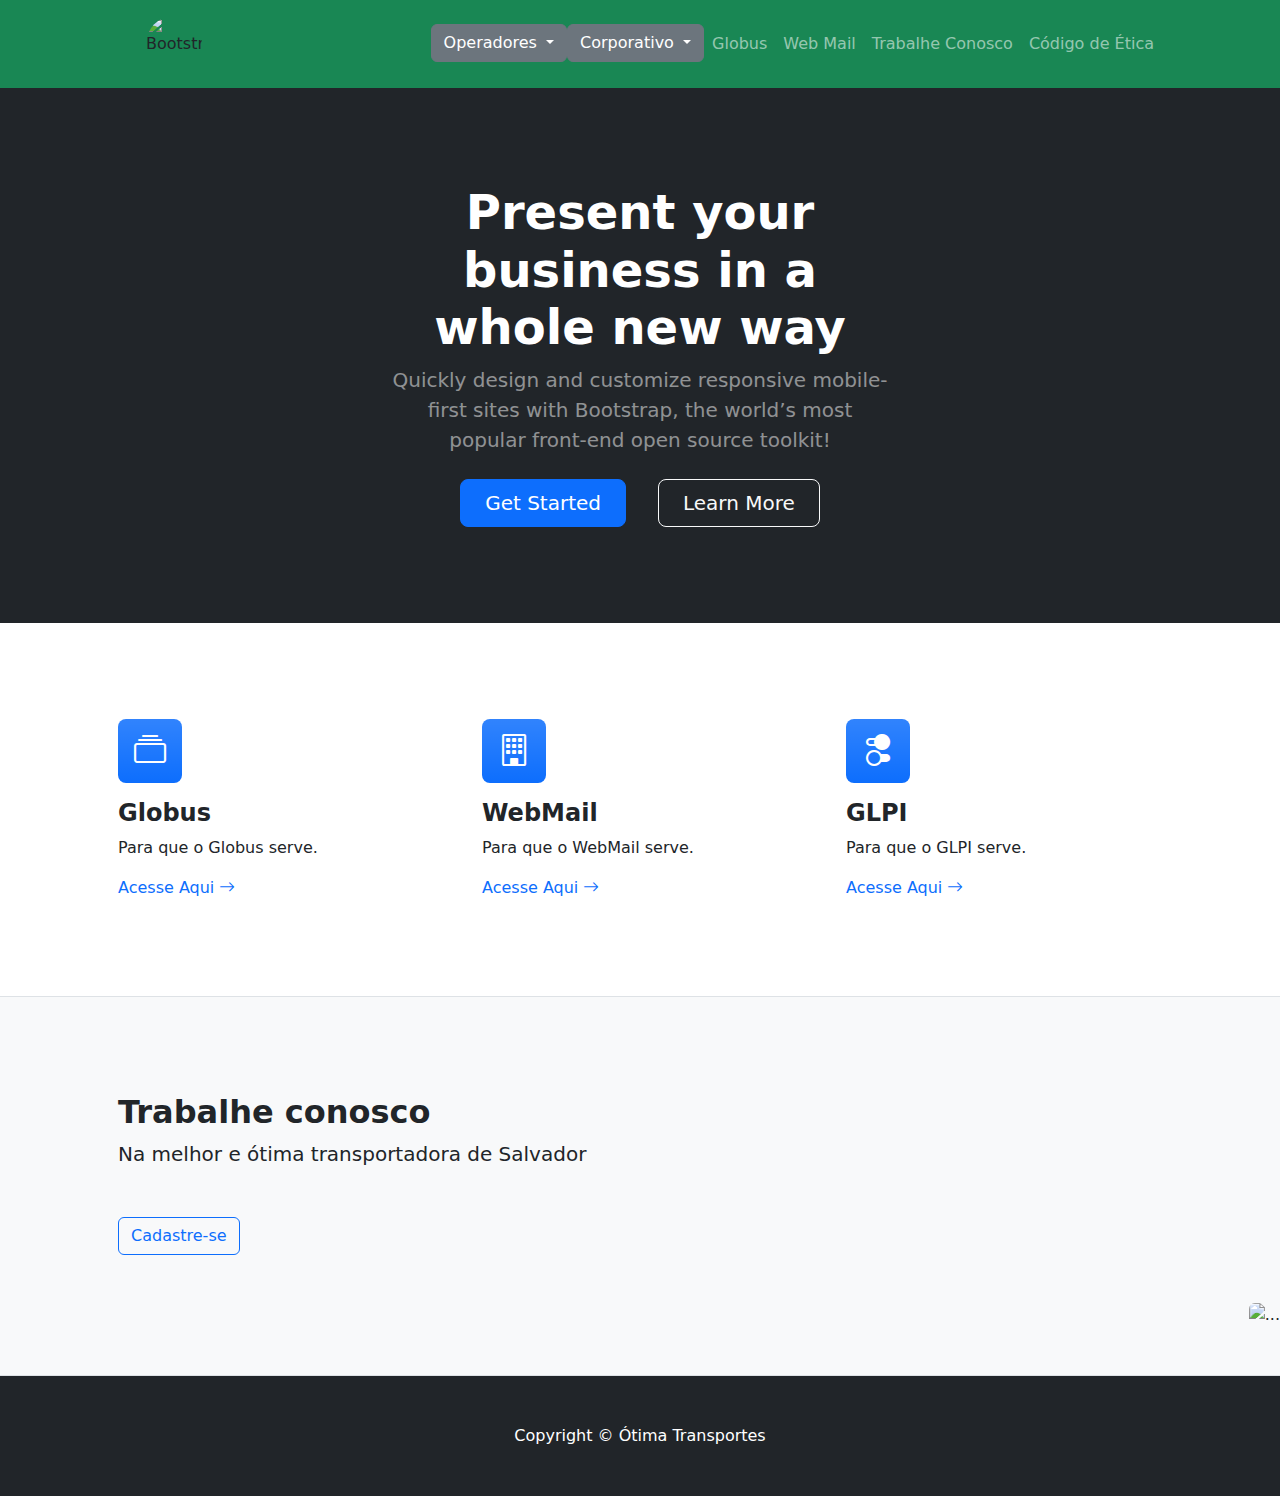
==== index.html @ 7c4f7515 "Update" ====
<!DOCTYPE html>
<html lang="Pt-br">
    <head>
        <meta charset="utf-8" />
        <meta name="viewport" content="width=device-width, initial-scale=1, shrink-to-fit=no" />
        <meta name="description" content="" />
        <meta name="author" content="" />
        <title>Ottrans</title>
        <!-- Icone do Navegador-->
        <link rel="icon" type="image/x-icon" href="LOGO nova 1.png"  />
        <!-- Bootstrap -->
        <link href="https://cdn.jsdelivr.net/npm/bootstrap-icons@1.4.1/font/bootstrap-icons.css" rel="stylesheet" />
        <!-- CSS -->
        <link href="css/styles.css" rel="stylesheet" />
    </head>
    <body>
        <!-- Barra de Navegação Responsiva-->
        <nav class="navbar navbar-expand-lg navbar-dark bg-success">
            <div class="container px-5">
                <a class="navbar-brand" href=""></a>
                <nav class="navbar bg-body-tertiary">
                    <div class="container"> 
                        <img src="Logo_Integra.png" alt="Bootstrap" class="rounded-circle" width="56" height="56">
                    </div>
                  </nav>
                <button class="navbar-toggler" type="button" data-bs-toggle="collapse" data-bs-target="#navbarSupportedContent" aria-controls="navbarSupportedContent" aria-expanded="false" aria-label="Toggle navigation"><span class="navbar-toggler-icon"></span></button>
                <div class="collapse navbar-collapse" id="navbarSupportedContent">
                    <ul class="navbar-nav ms-auto mb-2 mb-lg-0">
                        <div class="dropdown">
                            <button class="btn btn-secondary dropdown-toggle" type="button" id="dropdownMenuButton1" data-bs-toggle="dropdown" aria-expanded="false">
                              Operadores
                            </button>
                            <ul class="dropdown-menu" aria-labelledby="dropdownMenuButton1">
                              <li><a class="dropdown-item" href="http://10.1.2.81:8070/mobile/login.php">Manutenção</a></li>
                              <li><a class="dropdown-item" href="http://168.138.224.182:8085/TerminalWeb/Login.aspx?ReturnUrl=%2fTerminalWeb%2f">Terminal Web</a></li>
                            </ul>
                          </div><div class="dropdown">
                            <button class="btn btn-secondary dropdown-toggle" type="button" id="dropdownMenuButton1" data-bs-toggle="dropdown" aria-expanded="false">
                              Corporativo
                            </button>
                            <ul class="dropdown-menu" aria-labelledby="dropdownMenuButton1">
                              <li><a class="dropdown-item" href="http://10.1.1.5/qlikview/login.htm">QLIK View</a></li>
                              <li><a class="dropdown-item" href="http://chamados.otimatransportes.com.br/glpi/">Service Desk</a></li>
                              <li><a class="dropdown-item" href="https://download.anydesk.com/AnyDesk.exe?_ga=2.78576784.565637436.1584561536-520688070.1580412874">Acesso Remoto</a></li>
                              <li><a class="dropdown-item" href="https://eadglobus.maestrus.com/ead/login/">EAD Globus</a></li>
                              <li><a class="dropdown-item" href="https://webmail-seguro.com.br/ottrans.com.br/v2/">WebMail Antigo</a></li>
                            </ul>
                          </div>
                          <li class="nav-item"><a class="nav-link" href="https://globus.skyinone.net/user/">Globus</a></li>
                          <li class="nav-item"><a class="nav-link" href="https://webmail.ottrans.com.br/">Web Mail</a></li>
                        <li class="nav-item"><a class="nav-link" href="http://intranet.ottrans.com.br:8070/curriculo/">Trabalhe Conosco</a></li>
                        <li class="nav-item"><a class="nav-link" href="http://www.ottrans.com.br/Codigo-de-Etica-e-Conduta.pdf">Código de Ética</a></li>
                         </ul>
                </div>
            </div>
        </nav>
        <!-- Menu Primario-->
        <header class="bg-dark py-5">
            <div class="container px-5">
                <div class="row gx-5 justify-content-center">
                    <div class="col-lg-6">
                        <div class="text-center my-5">
                            <h1 class="display-5 fw-bolder text-white mb-2">Present your business in a whole new way</h1>
                            <p class="lead text-white-50 mb-4">Quickly design and customize responsive mobile-first sites with Bootstrap, the world’s most popular front-end open source toolkit!</p>
                            <div class="d-grid gap-3 d-sm-flex justify-content-sm-center">
                                <a class="btn btn-primary btn-lg px-4 me-sm-3" href="#features">Get Started</a>
                                <a class="btn btn-outline-light btn-lg px-4" href="#!">Learn More</a>
                            </div>
                        </div>
                    </div>
                </div>
            </div>
        </header>
        <!-- Menu Secundario -->
        <section class="py-5 border-bottom" id="features">
            <div class="container px-5 my-5">
                <div class="row gx-5">
                    <div class="col-lg-4 mb-5 mb-lg-0">
                        <div class="feature bg-primary bg-gradient text-white rounded-3 mb-3"><i class="bi bi-collection"></i></div>
                        <h2 class="h4 fw-bolder">Globus</h2>
                        <p>Para que o Globus serve.</p>
                        <a class="text-decoration-none" href="https://globus.skyinone.net/user/">
                            Acesse Aqui
                            <i class="bi bi-arrow-right"></i>
                        </a>
                    </div>
                    <div class="col-lg-4 mb-5 mb-lg-0">
                        <div class="feature bg-primary bg-gradient text-white rounded-3 mb-3"><i class="bi bi-building"></i></div>
                        <h2 class="h4 fw-bolder">WebMail</h2>
                        <p>Para que o WebMail serve.</p>
                        <a class="text-decoration-none" href="https://webmail.ottrans.com.br/">
                            Acesse Aqui
                            <i class="bi bi-arrow-right"></i>
                        </a>
                    </div>
                    <div class="col-lg-4">
                        <div class="feature bg-primary bg-gradient text-white rounded-3 mb-3"><i class="bi bi-toggles2"></i></div>
                        <h2 class="h4 fw-bolder">GLPI</h2>
                        <p>Para que o GLPI serve.</p>
                        <a class="text-decoration-none" href="http://chamados.otimatransportes.com.br/glpi/">
                            Acesse Aqui
                            <i class="bi bi-arrow-right"></i>
                        </a>
                    </div>
                </div>
            </div>
        </section>
        <!-- Trabalhe Conosco-->
        
        <section class="bg-light py-5 border-bottom">
            <div class="container px-5 my-5">
                <div class="text-left mb-5">
                    <h2 class="fw-bolder">Trabalhe conosco</h2>
                    <p class="lead mb-0">Na melhor e ótima transportadora de Salvador</p> </div>
                                <div class="justify-left"><a class="btn btn-outline-primary"  href="http://intranet.ottrans.com.br:8070/curriculo/">Cadastre-se</a></div>
                            </div>
                            <div class="text-end">
                                <div class="text-right">
                                    <img src="download.png" class="rounded" alt="...">
                                  </div>

                        </div>
            </div> 
            

        </section>
        <!-- Footer-->
        <footer class="py-5 bg-dark">
            <div class="container px-5"><p class="m-0 text-center text-white">Copyright &copy; Ótima Transportes</p></div>
        </footer>
        <!-- Bootstrap core JS-->
        <script src="https://cdn.jsdelivr.net/npm/bootstrap@5.2.3/dist/js/bootstrap.bundle.min.js"></script>
        <!-- Core theme JS-->
        <script src="js/scripts.js"></script>
        <!-- * * * * * * * * * * * * * * * * * * * * * * * * * * * * * * * * * * * * * * * *-->
        <!-- * *                               SB Forms JS                               * *-->
        <!-- * * Activate your form at https://startbootstrap.com/solution/contact-forms * *-->
        <!-- * * * * * * * * * * * * * * * * * * * * * * * * * * * * * * * * * * * * * * * *-->
        <script src="https://cdn.startbootstrap.com/sb-forms-latest.js"></script>
    </body>
</html>
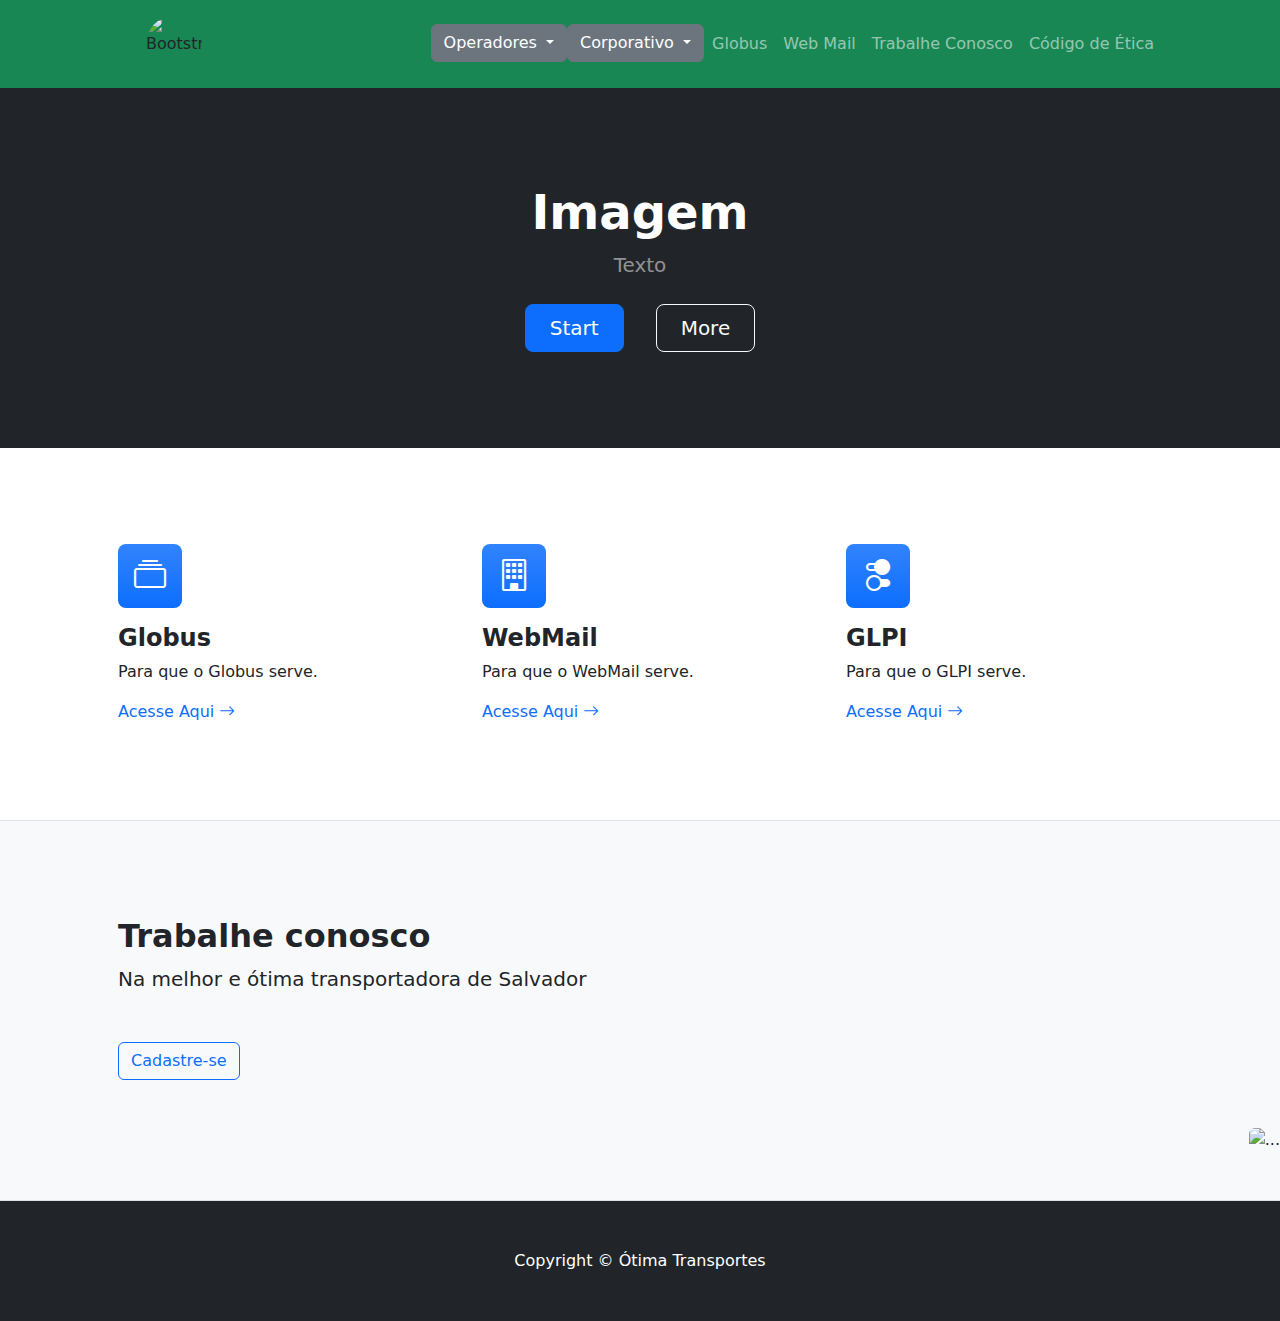
==== commit 81b1b14f: "Update index.html" ====
--- a/index.html
+++ b/index.html
@@ -60,11 +60,11 @@
                 <div class="row gx-5 justify-content-center">
                     <div class="col-lg-6">
                         <div class="text-center my-5">
-                            <h1 class="display-5 fw-bolder text-white mb-2">Present your business in a whole new way</h1>
-                            <p class="lead text-white-50 mb-4">Quickly design and customize responsive mobile-first sites with Bootstrap, the world’s most popular front-end open source toolkit!</p>
+                            <h1 class="display-5 fw-bolder text-white mb-2">Imagem </h1>
+                            <p class="lead text-white-50 mb-4">Texto</p>
                             <div class="d-grid gap-3 d-sm-flex justify-content-sm-center">
-                                <a class="btn btn-primary btn-lg px-4 me-sm-3" href="#features">Get Started</a>
-                                <a class="btn btn-outline-light btn-lg px-4" href="#!">Learn More</a>
+                                <a class="btn btn-primary btn-lg px-4 me-sm-3" href="#features">Start</a>
+                                <a class="btn btn-outline-light btn-lg px-4" href="#!">More</a>
                             </div>
                         </div>
                     </div>
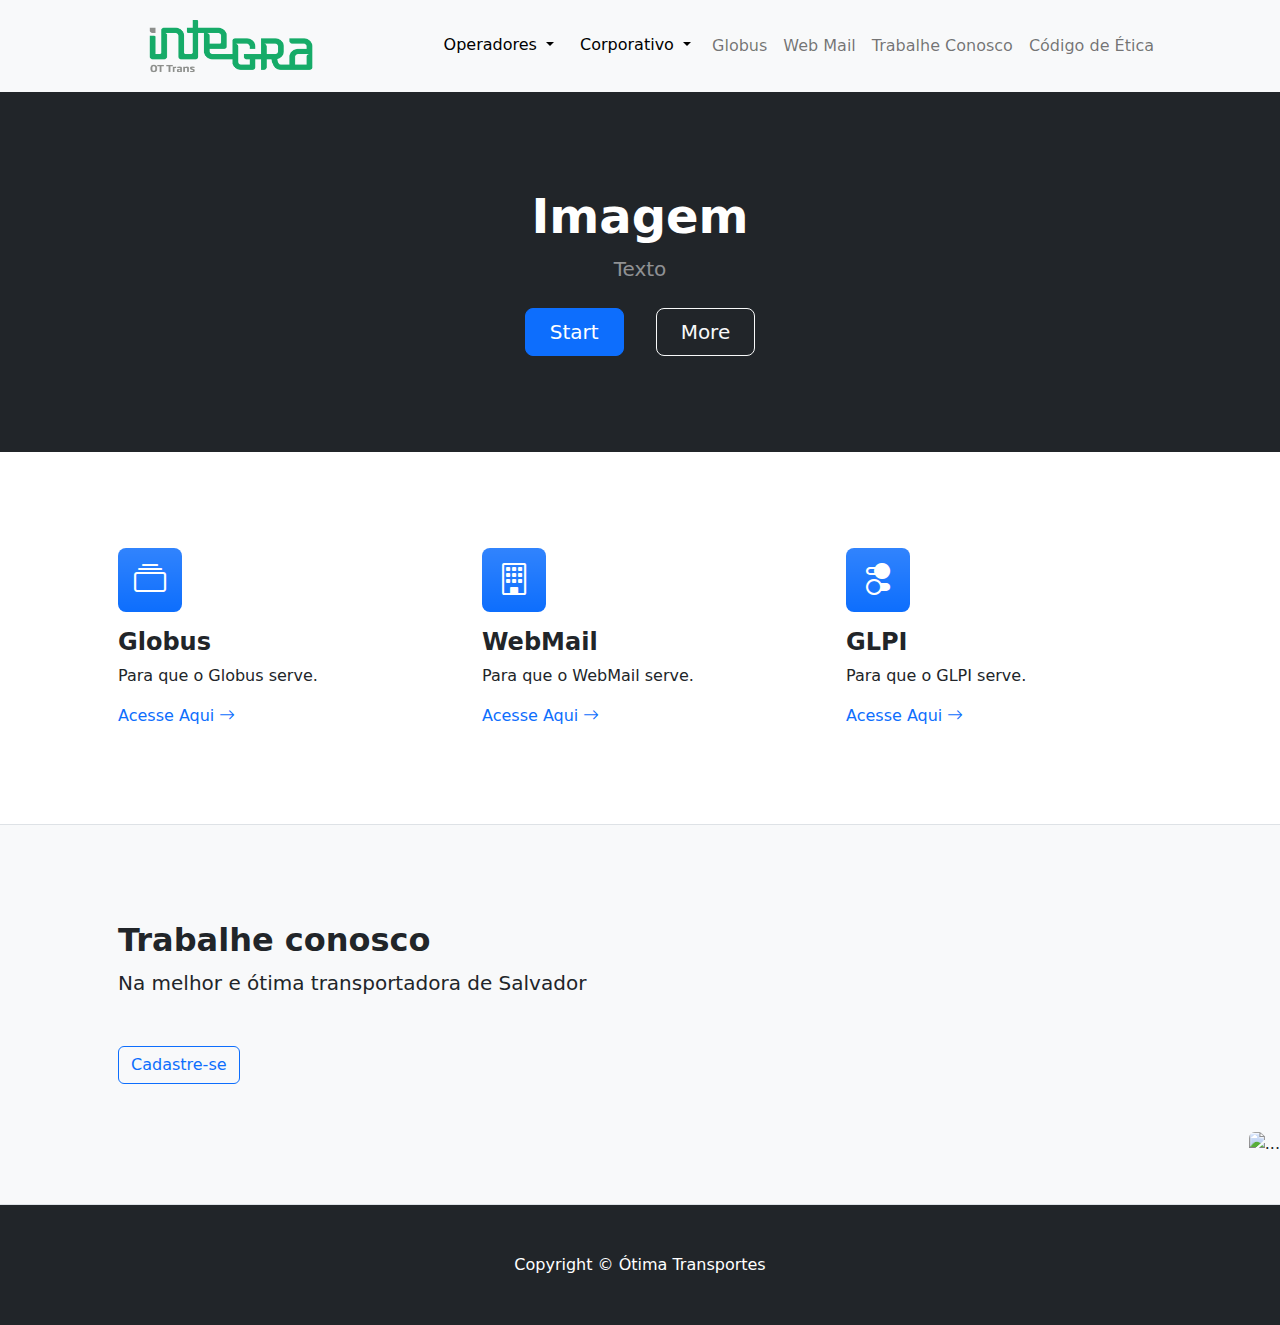
==== commit b9b69e85: "Upload" ====
--- a/index.html
+++ b/index.html
@@ -7,7 +7,7 @@
         <meta name="author" content="" />
         <title>Ottrans</title>
         <!-- Icone do Navegador-->
-        <link rel="icon" type="image/x-icon" href="LOGO nova 1.png"  />
+        <link rel="icon" type="image/x-icon" href="LOGO ICONE.png"  />
         <!-- Bootstrap -->
         <link href="https://cdn.jsdelivr.net/npm/bootstrap-icons@1.4.1/font/bootstrap-icons.css" rel="stylesheet" />
         <!-- CSS -->
@@ -15,12 +15,12 @@
     </head>
     <body>
         <!-- Barra de Navegação Responsiva-->
-        <nav class="navbar navbar-expand-lg navbar-dark bg-success">
+        <nav class="navbar navbar-expand-lg navbar-dark bg-light">
             <div class="container px-5">
                 <a class="navbar-brand" href=""></a>
                 <nav class="navbar bg-body-tertiary">
                     <div class="container"> 
-                        <img src="Logo_Integra.png" alt="Bootstrap" class="rounded-circle" width="56" height="56">
+                        <img src="meubuzu-integra-ottrans-.jpg" alt="Bootstrap" width="170" height="60">
                     </div>
                   </nav>
                 <button class="navbar-toggler" type="button" data-bs-toggle="collapse" data-bs-target="#navbarSupportedContent" aria-controls="navbarSupportedContent" aria-expanded="false" aria-label="Toggle navigation"><span class="navbar-toggler-icon"></span></button>
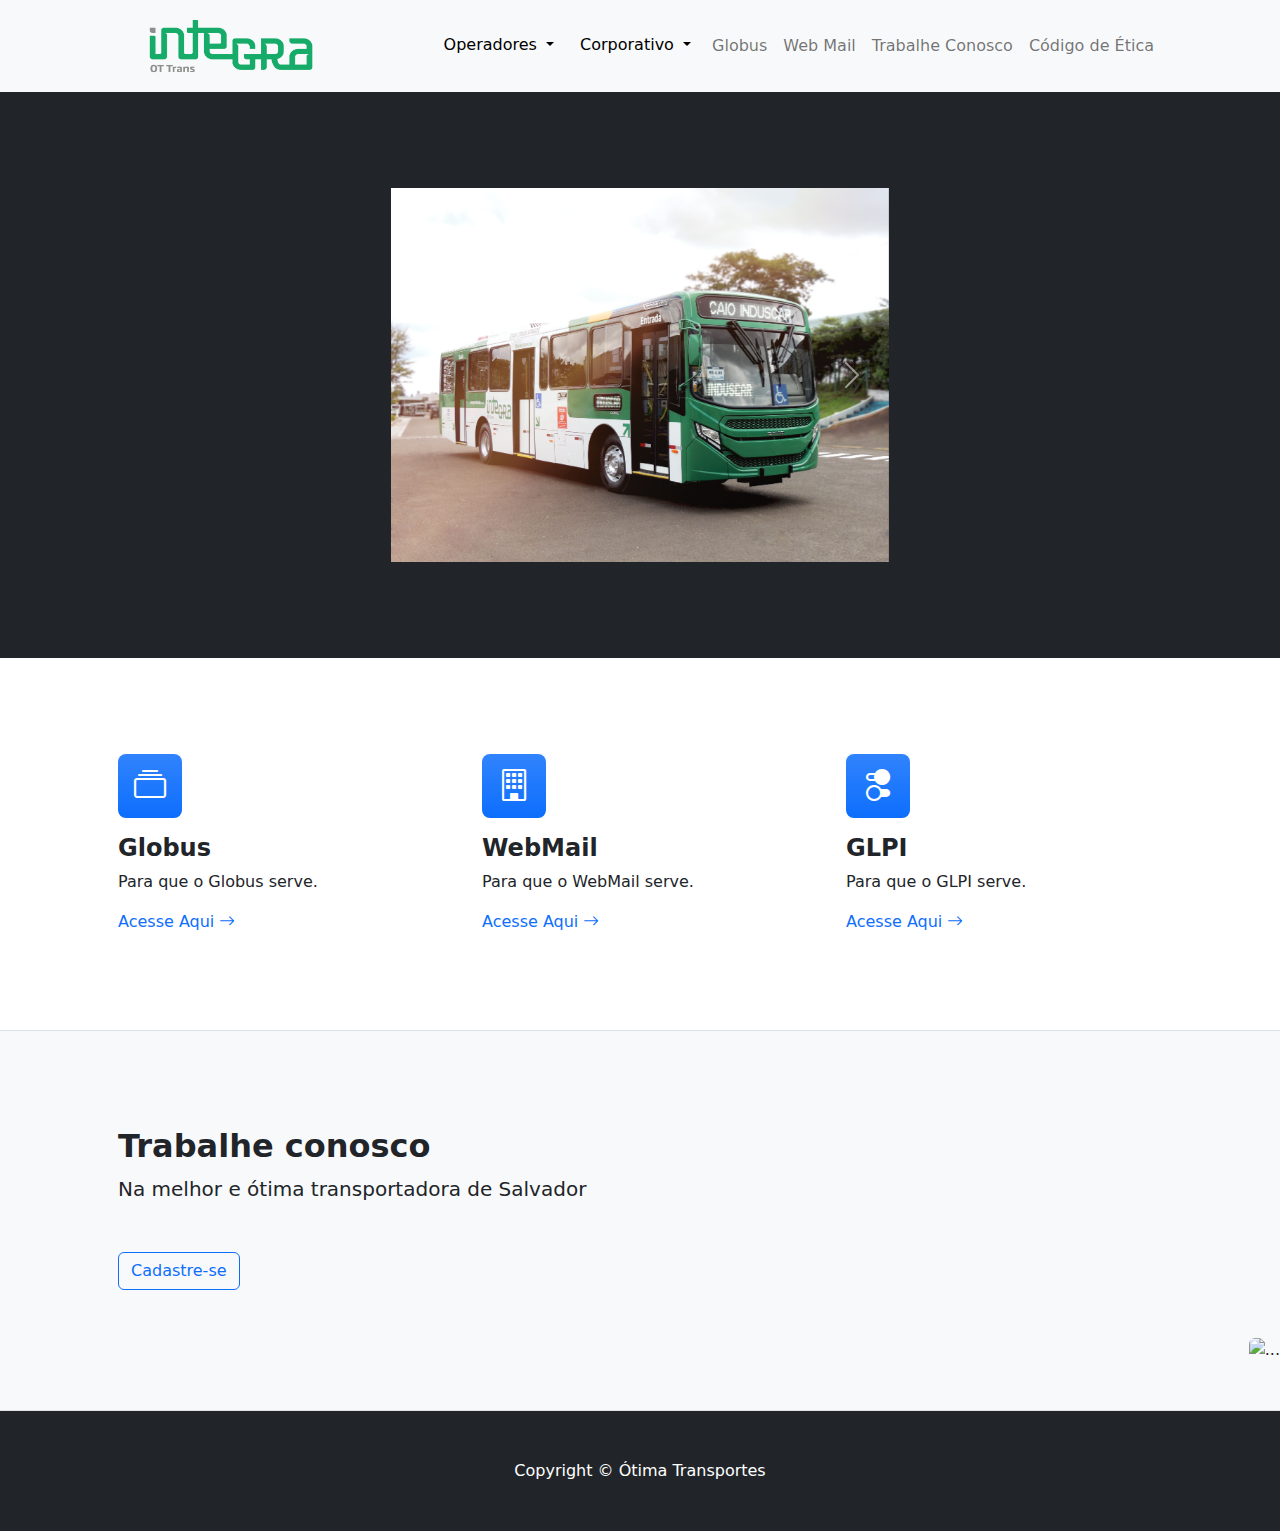
==== commit 280ad479: "Upload do site" ====
--- a/index.html
+++ b/index.html
@@ -60,11 +60,29 @@
                 <div class="row gx-5 justify-content-center">
                     <div class="col-lg-6">
                         <div class="text-center my-5">
-                            <h1 class="display-5 fw-bolder text-white mb-2">Imagem </h1>
-                            <p class="lead text-white-50 mb-4">Texto</p>
-                            <div class="d-grid gap-3 d-sm-flex justify-content-sm-center">
-                                <a class="btn btn-primary btn-lg px-4 me-sm-3" href="#features">Start</a>
-                                <a class="btn btn-outline-light btn-lg px-4" href="#!">More</a>
+                        <div class="d-grid gap-3 d-sm-flex justify-content-sm-center">
+                            <div id="carouselExampleInterval" class="carousel slide" data-bs-ride="carousel">
+                                <div class="carousel-inner">
+                                  <div class="carousel-item active" data-bs-interval="10000">
+                                    <img src="Onibus Slide 1.png" class="d-block w-100" alt="...">
+                                  </div>
+                                  <div class="carousel-item" data-bs-interval="2000">
+                                    <img src="Onibus Slide 2.png" class="d-block w-100" alt="...">
+                                  </div>
+                                  <div class="carousel-item">
+                                    <img src="Onibus Slide 4.png" class="d-block w-100" alt="...">
+                                  </div>
+                                </div>
+                                <button class="carousel-control-prev" type="button" data-bs-target="#carouselExampleInterval" data-bs-slide="prev">
+                                  <span class="carousel-control-prev-icon" aria-hidden="true"></span>
+                                  <span class="visually-hidden">Previous</span>
+                                </button>
+                                <button class="carousel-control-next" type="button" data-bs-target="#carouselExampleInterval" data-bs-slide="next">
+                                  <span class="carousel-control-next-icon" aria-hidden="true"></span>
+                                  <span class="visually-hidden">Next</span>
+                                </button>
+                              </div>
+                              </div>
                             </div>
                         </div>
                     </div>
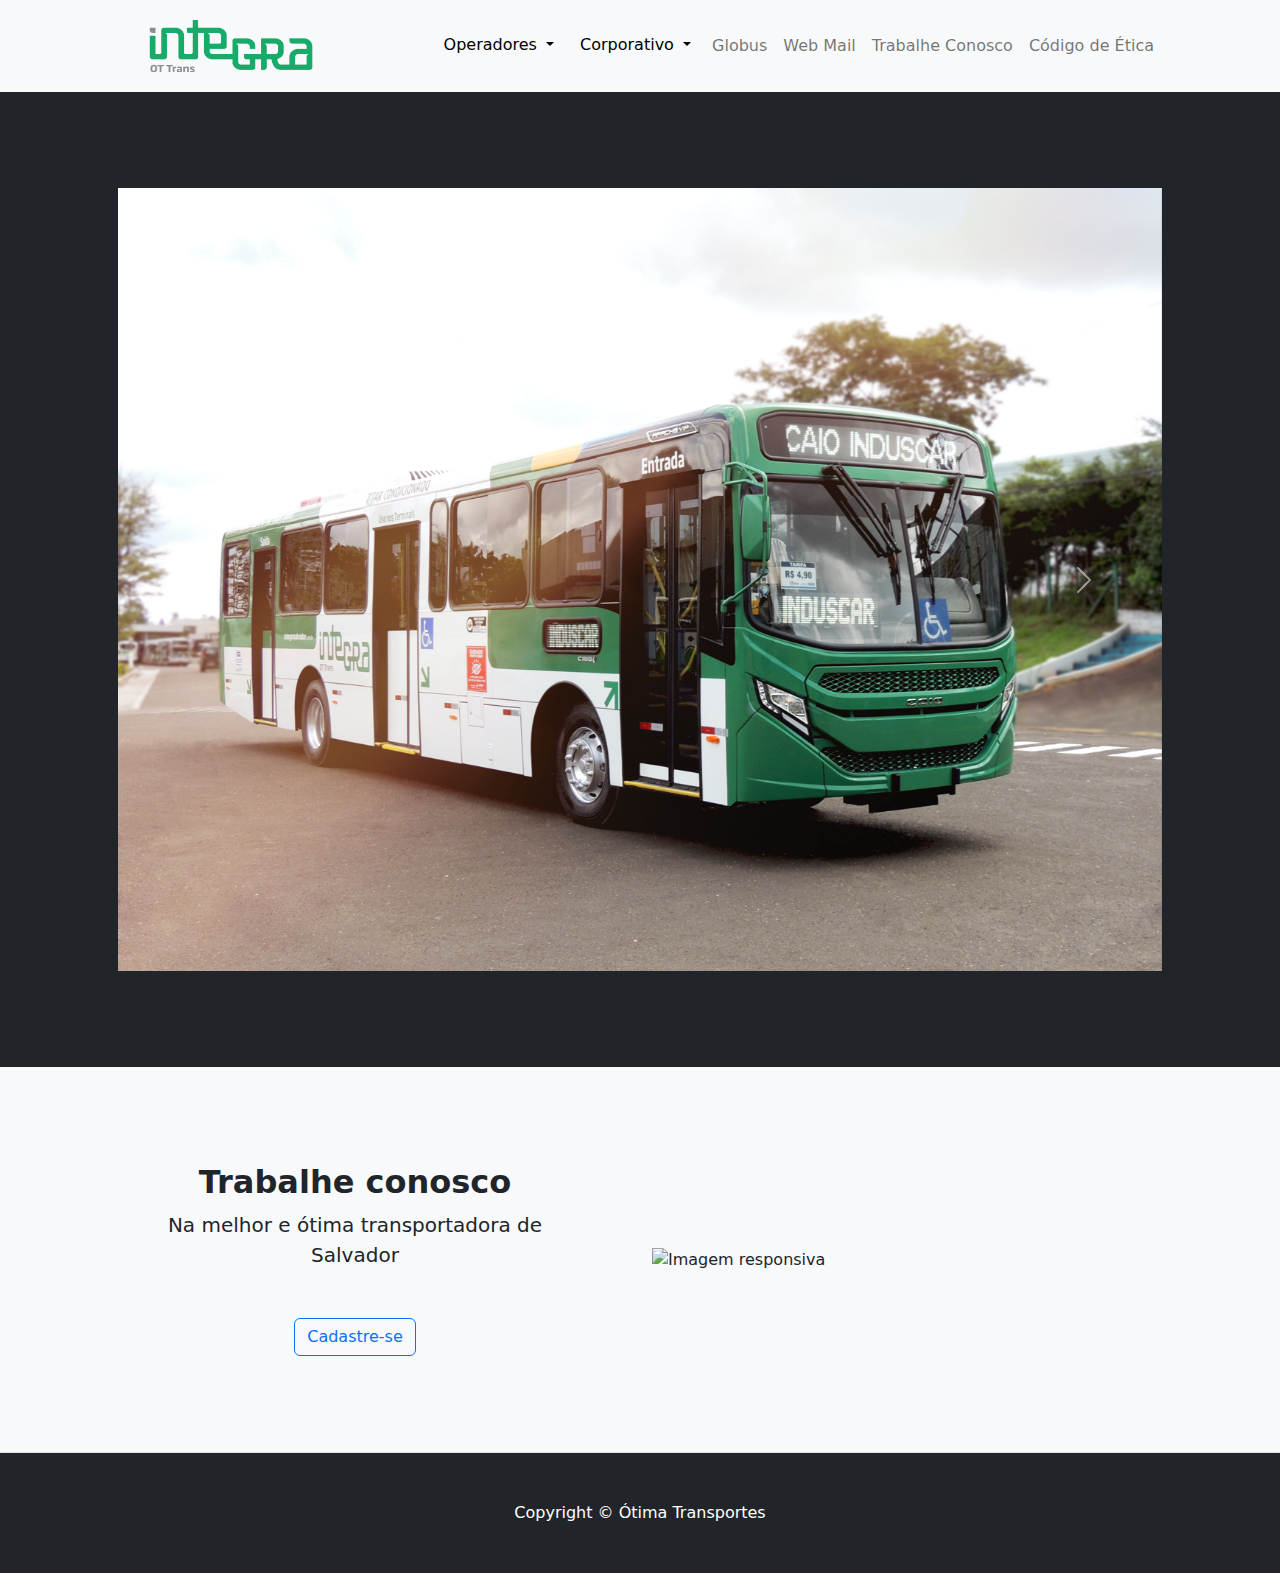
==== commit d4561f8a: "update site" ====
--- a/index.html
+++ b/index.html
@@ -15,133 +15,116 @@
     </head>
     <body>
         <!-- Barra de Navegação Responsiva-->
-        <nav class="navbar navbar-expand-lg navbar-dark bg-light">
-            <div class="container px-5">
-                <a class="navbar-brand" href=""></a>
-                <nav class="navbar bg-body-tertiary">
-                    <div class="container"> 
-                        <img src="meubuzu-integra-ottrans-.jpg" alt="Bootstrap" width="170" height="60">
-                    </div>
+        <section>
+          <nav class="navbar navbar-expand-lg navbar-dark bg-light">
+              <div class="container px-5">
+                  <a class="navbar-brand" href="#"></a>
+                  
+                  <!-- Logo -->
+                  <nav class="navbar bg-body-tertiary">
+                      <div class="container"> 
+                          <img src="meubuzu-integra-ottrans-.jpg" alt="Bootstrap" width="170" height="60">
+                      </div>
                   </nav>
-                <button class="navbar-toggler" type="button" data-bs-toggle="collapse" data-bs-target="#navbarSupportedContent" aria-controls="navbarSupportedContent" aria-expanded="false" aria-label="Toggle navigation"><span class="navbar-toggler-icon"></span></button>
-                <div class="collapse navbar-collapse" id="navbarSupportedContent">
-                    <ul class="navbar-nav ms-auto mb-2 mb-lg-0">
-                        <div class="dropdown">
-                            <button class="btn btn-secondary dropdown-toggle" type="button" id="dropdownMenuButton1" data-bs-toggle="dropdown" aria-expanded="false">
-                              Operadores
-                            </button>
-                            <ul class="dropdown-menu" aria-labelledby="dropdownMenuButton1">
-                              <li><a class="dropdown-item" href="http://10.1.2.81:8070/mobile/login.php">Manutenção</a></li>
-                              <li><a class="dropdown-item" href="http://168.138.224.182:8085/TerminalWeb/Login.aspx?ReturnUrl=%2fTerminalWeb%2f">Terminal Web</a></li>
-                            </ul>
-                          </div><div class="dropdown">
-                            <button class="btn btn-secondary dropdown-toggle" type="button" id="dropdownMenuButton1" data-bs-toggle="dropdown" aria-expanded="false">
-                              Corporativo
-                            </button>
-                            <ul class="dropdown-menu" aria-labelledby="dropdownMenuButton1">
-                              <li><a class="dropdown-item" href="http://10.1.1.5/qlikview/login.htm">QLIK View</a></li>
-                              <li><a class="dropdown-item" href="http://chamados.otimatransportes.com.br/glpi/">Service Desk</a></li>
-                              <li><a class="dropdown-item" href="https://download.anydesk.com/AnyDesk.exe?_ga=2.78576784.565637436.1584561536-520688070.1580412874">Acesso Remoto</a></li>
-                              <li><a class="dropdown-item" href="https://eadglobus.maestrus.com/ead/login/">EAD Globus</a></li>
-                              <li><a class="dropdown-item" href="https://webmail-seguro.com.br/ottrans.com.br/v2/">WebMail Antigo</a></li>
-                            </ul>
+                  
+                  <!-- Mobile Button  -->
+                  <button class="navbar-toggler" type="button" data-bs-toggle="collapse" data-bs-target="#navbarSupportedContent" aria-controls="navbarSupportedContent" aria-expanded="false" aria-label="Toggle navigation">
+                      <span class="navbar-toggler-icon"></span>
+                  </button>
+                  
+                  <!-- Links solto -->
+                  <div class="collapse navbar-collapse" id="navbarSupportedContent">
+                      <ul class="navbar-nav ms-auto mb-2 mb-lg-0">
+                          
+                          <!-- Dropdown: Operadores -->
+                          <div class="dropdown">
+                              <button class="btn btn-secondary dropdown-toggle" type="button" id="dropdownMenuButton1" data-bs-toggle="dropdown" aria-expanded="false">
+                                  Operadores
+                              </button>
+                              <ul class="dropdown-menu" aria-labelledby="dropdownMenuButton1">
+                                  <li><a class="dropdown-item" href="http://10.1.2.81:8070/mobile/login.php">Manutenção</a></li>
+                                  <li><a class="dropdown-item" href="http://168.138.224.182:8085/TerminalWeb/Login.aspx?ReturnUrl=%2fTerminalWeb%2f">Terminal Web</a></li>
+                              </ul>
                           </div>
+                          
+                          <!-- Dropdown: Corporativo -->
+                          <div class="dropdown">
+                              <button class="btn btn-secondary dropdown-toggle" type="button" id="dropdownMenuButton2" data-bs-toggle="dropdown" aria-expanded="false">
+                                  Corporativo
+                              </button>
+                              <ul class="dropdown-menu" aria-labelledby="dropdownMenuButton2">
+                                  <li><a class="dropdown-item" href="http://10.1.1.5/qlikview/login.htm">QLIK View</a></li>
+                                  <li><a class="dropdown-item" href="http://chamados.otimatransportes.com.br/glpi/">Service Desk</a></li>
+                                  <li><a class="dropdown-item" href="https://download.anydesk.com/AnyDesk.exe?_ga=2.78576784.565637436.1584561536-520688070.1580412874">Acesso Remoto</a></li>
+                                  <li><a class="dropdown-item" href="https://eadglobus.maestrus.com/ead/login/">EAD Globus</a></li>
+                                  <li><a class="dropdown-item" href="https://webmail-seguro.com.br/ottrans.com.br/v2/">WebMail Antigo</a></li>
+                              </ul>
+                          </div>
+                          
+                          <!-- Links: Solto  -->
                           <li class="nav-item"><a class="nav-link" href="https://globus.skyinone.net/user/">Globus</a></li>
                           <li class="nav-item"><a class="nav-link" href="https://webmail.ottrans.com.br/">Web Mail</a></li>
-                        <li class="nav-item"><a class="nav-link" href="http://intranet.ottrans.com.br:8070/curriculo/">Trabalhe Conosco</a></li>
-                        <li class="nav-item"><a class="nav-link" href="http://www.ottrans.com.br/Codigo-de-Etica-e-Conduta.pdf">Código de Ética</a></li>
-                         </ul>
-                </div>
-            </div>
-        </nav>
-        <!-- Menu Primario-->
-        <header class="bg-dark py-5">
-            <div class="container px-5">
-                <div class="row gx-5 justify-content-center">
-                    <div class="col-lg-6">
-                        <div class="text-center my-5">
-                        <div class="d-grid gap-3 d-sm-flex justify-content-sm-center">
-                            <div id="carouselExampleInterval" class="carousel slide" data-bs-ride="carousel">
-                                <div class="carousel-inner">
-                                  <div class="carousel-item active" data-bs-interval="10000">
-                                    <img src="Onibus Slide 1.png" class="d-block w-100" alt="...">
+                          <li class="nav-item"><a class="nav-link" href="http://intranet.ottrans.com.br:8070/curriculo/">Trabalhe Conosco</a></li>
+                          <li class="nav-item"><a class="nav-link" href="http://www.ottrans.com.br/Codigo-de-Etica-e-Conduta.pdf">Código de Ética</a></li>
+                      </ul>
+                  </div>
+              </div>
+          </nav>
+      </section>
+      
+           <!-- Menu Primario--> 
+          
+    <header class="bg-dark py-5">
+      <div class="container px-5">
+          <div class="row justify-content-center">
+              <div class="col-lg-12">
+                  <div class="text-center my-5">
+                      <div class="d-flex justify-content-center">
+                          <div id="carouselExampleInterval" class="carousel slide" data-bs-ride="carousel">
+                              <div class="carousel-inner">
+                                  <div class="carousel-item active" data-bs-interval="5000">
+                                      <img src="Onibus Slide 1.png" class="d-block w-100" alt="Slide 1">
                                   </div>
-                                  <div class="carousel-item" data-bs-interval="2000">
-                                    <img src="Onibus Slide 2.png" class="d-block w-100" alt="...">
-                                  </div>
-                                  <div class="carousel-item">
-                                    <img src="Onibus Slide 4.png" class="d-block w-100" alt="...">
-                                  </div>
-                                </div>
-                                <button class="carousel-control-prev" type="button" data-bs-target="#carouselExampleInterval" data-bs-slide="prev">
+
+                              </div>
+                              <button class="carousel-control-prev" type="button" data-bs-target="#carouselExampleInterval" data-bs-slide="prev">
                                   <span class="carousel-control-prev-icon" aria-hidden="true"></span>
                                   <span class="visually-hidden">Previous</span>
-                                </button>
-                                <button class="carousel-control-next" type="button" data-bs-target="#carouselExampleInterval" data-bs-slide="next">
+                              </button>
+                              <button class="carousel-control-next" type="button" data-bs-target="#carouselExampleInterval" data-bs-slide="next">
                                   <span class="carousel-control-next-icon" aria-hidden="true"></span>
                                   <span class="visually-hidden">Next</span>
-                                </button>
-                              </div>
-                              </div>
-                            </div>
-                        </div>
-                    </div>
-                </div>
-            </div>
-        </header>
-        <!-- Menu Secundario -->
-        <section class="py-5 border-bottom" id="features">
-            <div class="container px-5 my-5">
-                <div class="row gx-5">
-                    <div class="col-lg-4 mb-5 mb-lg-0">
-                        <div class="feature bg-primary bg-gradient text-white rounded-3 mb-3"><i class="bi bi-collection"></i></div>
-                        <h2 class="h4 fw-bolder">Globus</h2>
-                        <p>Para que o Globus serve.</p>
-                        <a class="text-decoration-none" href="https://globus.skyinone.net/user/">
-                            Acesse Aqui
-                            <i class="bi bi-arrow-right"></i>
-                        </a>
-                    </div>
-                    <div class="col-lg-4 mb-5 mb-lg-0">
-                        <div class="feature bg-primary bg-gradient text-white rounded-3 mb-3"><i class="bi bi-building"></i></div>
-                        <h2 class="h4 fw-bolder">WebMail</h2>
-                        <p>Para que o WebMail serve.</p>
-                        <a class="text-decoration-none" href="https://webmail.ottrans.com.br/">
-                            Acesse Aqui
-                            <i class="bi bi-arrow-right"></i>
-                        </a>
-                    </div>
-                    <div class="col-lg-4">
-                        <div class="feature bg-primary bg-gradient text-white rounded-3 mb-3"><i class="bi bi-toggles2"></i></div>
-                        <h2 class="h4 fw-bolder">GLPI</h2>
-                        <p>Para que o GLPI serve.</p>
-                        <a class="text-decoration-none" href="http://chamados.otimatransportes.com.br/glpi/">
-                            Acesse Aqui
-                            <i class="bi bi-arrow-right"></i>
-                        </a>
-                    </div>
-                </div>
-            </div>
-        </section>
+                              </button>
+                          </div>
+                      </div>
+                  </div>
+              </div>
+          </div>
+      </div>
+  </header> 
+
         <!-- Trabalhe Conosco-->
-        
         <section class="bg-light py-5 border-bottom">
-            <div class="container px-5 my-5">
-                <div class="text-left mb-5">
-                    <h2 class="fw-bolder">Trabalhe conosco</h2>
-                    <p class="lead mb-0">Na melhor e ótima transportadora de Salvador</p> </div>
-                                <div class="justify-left"><a class="btn btn-outline-primary"  href="http://intranet.ottrans.com.br:8070/curriculo/">Cadastre-se</a></div>
-                            </div>
-                            <div class="text-end">
-                                <div class="text-right">
-                                    <img src="download.png" class="rounded" alt="...">
-                                  </div>
+  <div class="container">
+    <div class="row">
+      <div class="col align-self-center">
+        <div class="container px-5 my-5 text-center">
+          <div class="text-center mb-5">
+            <h2 class="fw-bolder">Trabalhe conosco</h2>
+            <p class="lead mb-0">Na melhor e ótima transportadora de Salvador</p>
+          </div>
+          <div>
+            <a class="btn btn-outline-primary" href="http://intranet.ottrans.com.br:8070/curriculo/">Cadastre-se</a>
+          </div>
+        </div>
+      </div>
+      <div class="col align-self-center">
+        <img src="Onibus_Principal.jpg" class="img-fluid" alt="Imagem responsiva">
+      </div>
+    </div>
+  </div>
+</section>
 
-                        </div>
-            </div> 
-            
-
-        </section>
         <!-- Footer-->
         <footer class="py-5 bg-dark">
             <div class="container px-5"><p class="m-0 text-center text-white">Copyright &copy; Ótima Transportes</p></div>
@@ -150,10 +133,7 @@
         <script src="https://cdn.jsdelivr.net/npm/bootstrap@5.2.3/dist/js/bootstrap.bundle.min.js"></script>
         <!-- Core theme JS-->
         <script src="js/scripts.js"></script>
-        <!-- * * * * * * * * * * * * * * * * * * * * * * * * * * * * * * * * * * * * * * * *-->
-        <!-- * *                               SB Forms JS                               * *-->
-        <!-- * * Activate your form at https://startbootstrap.com/solution/contact-forms * *-->
-        <!-- * * * * * * * * * * * * * * * * * * * * * * * * * * * * * * * * * * * * * * * *-->
         <script src="https://cdn.startbootstrap.com/sb-forms-latest.js"></script>
+      </section>
     </body>
 </html>
